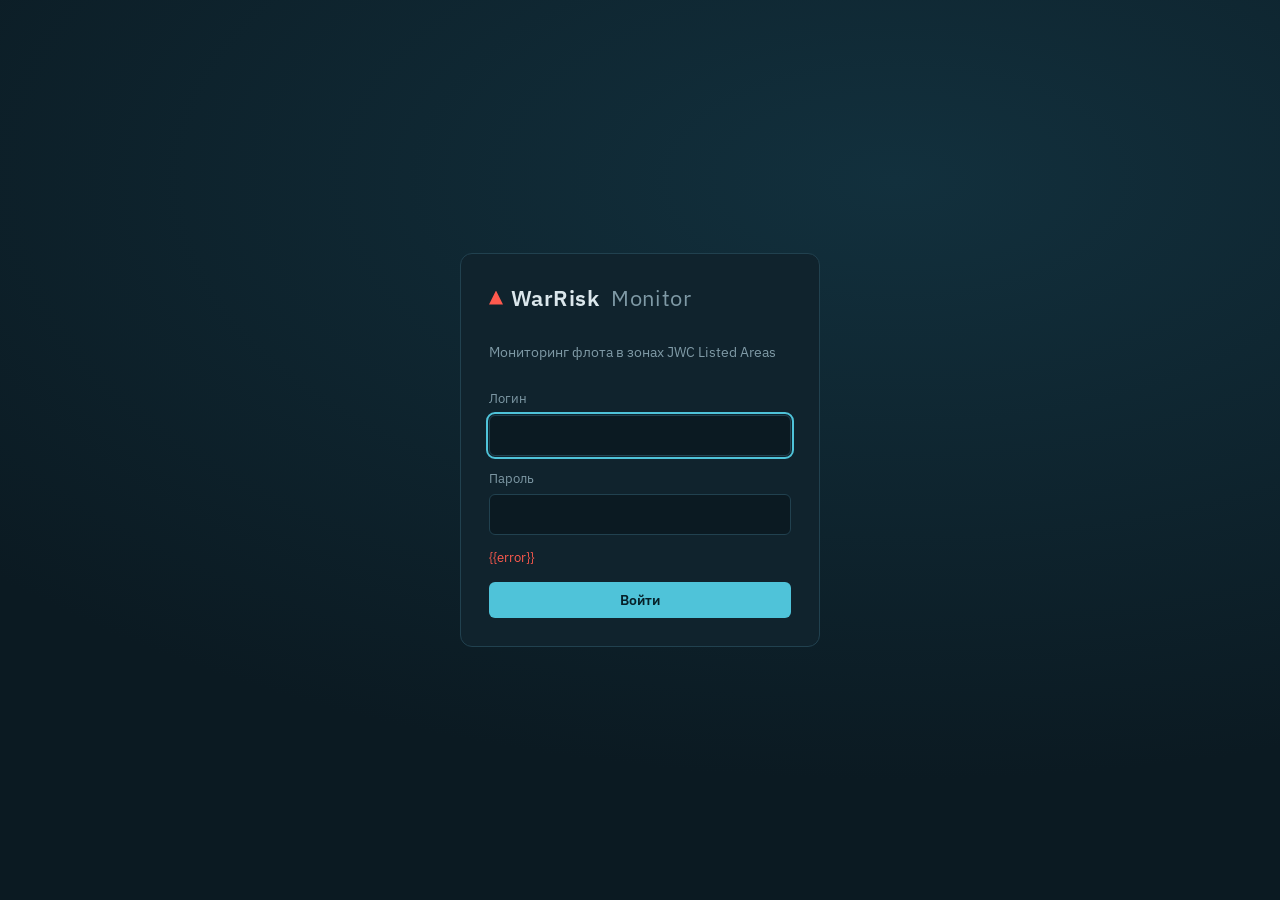
==== static/login.html @ eab72341 "WarRisk Monitor v0.1: карта зон JWC, флот, AIS (aisstream/демо), алерты, автообновление циркуляров" ====
<!doctype html>
<html lang="ru">
<head>
<meta charset="utf-8">
<meta name="viewport" content="width=device-width, initial-scale=1">
<title>Вход — WarRisk Monitor</title>
<meta name="robots" content="noindex">
<link rel="stylesheet" href="https://fonts.googleapis.com/css2?family=IBM+Plex+Sans:wght@400;500;600&display=swap">
<link rel="stylesheet" href="/static/style.css">
</head>
<body class="login-body">
  <form class="login-card" method="post" action="/login">
    <div class="brand big"><span class="brand-mark"></span>WarRisk<span class="brand-dim">Monitor</span></div>
    <p class="muted">Мониторинг флота в зонах JWC Listed Areas</p>
    <label>Логин<input name="username" autocomplete="username" required autofocus></label>
    <label>Пароль<input name="password" type="password" autocomplete="current-password" required></label>
    <div class="login-error">{{error}}</div>
    <button class="btn" type="submit">Войти</button>
  </form>
</body>
</html>
---- static/style.css ----
:root {
  --bg: #0b1a22;
  --bg-2: #10232d;
  --bg-3: #163240;
  --line: #21414f;
  --text: #dbe7ec;
  --muted: #7f9aa6;
  --accent: #4fc3d9;
  --red: #ff5a4e;
  --amber: #f5b13d;
  --green: #4fd18b;
  --violet: #b48cff;
  --radius: 8px;
  --font: "IBM Plex Sans", system-ui, -apple-system, "Segoe UI", sans-serif;
  --mono: "IBM Plex Mono", ui-monospace, Menlo, monospace;
  color-scheme: dark;
}
* { box-sizing: border-box; }
html, body { margin: 0; height: 100%; background: var(--bg); color: var(--text); font: 14px/1.45 var(--font); }
button, input, select { font: inherit; color: inherit; }
a { color: var(--accent); }
[hidden] { display: none !important; }

/* ---------- верхняя панель ---------- */
.topbar {
  height: 52px; display: flex; align-items: center; gap: 16px; padding: 0 16px;
  background: var(--bg-2); border-bottom: 1px solid var(--line); position: relative; z-index: 1001;
}
.brand { font-weight: 600; letter-spacing: .02em; display: flex; align-items: center; gap: 8px; font-size: 16px; white-space: nowrap; }
.brand-dim { color: var(--muted); font-weight: 400; margin-left: 4px; }
.brand-mark { width: 14px; height: 14px; background: var(--red); clip-path: polygon(50% 0, 100% 100%, 0 100%); }
.brand.big { font-size: 22px; }
.chips { display: flex; gap: 8px; flex: 1; min-width: 0; overflow: hidden; }
.chip {
  font: 12px var(--mono); padding: 3px 8px; border: 1px solid var(--line); border-radius: 999px;
  color: var(--muted); white-space: nowrap;
}
.chip.live { color: var(--green); border-color: #2b6b4c; }
.chip.demo { color: var(--amber); border-color: #6b5521; }
.top-actions { display: flex; align-items: center; gap: 8px; }
.top-actions form { margin: 0; }
.icon-btn { position: relative; background: none; border: 0; color: var(--muted); cursor: pointer; padding: 6px; border-radius: 6px; }
.icon-btn:hover { color: var(--text); background: var(--bg-3); }
.badge {
  position: absolute; top: 0; right: -2px; min-width: 17px; height: 17px; padding: 0 4px;
  background: var(--red); color: #fff; border-radius: 9px; font: 600 11px/17px var(--font); text-align: center;
}

/* ---------- раскладка ---------- */
.layout { display: flex; height: calc(100% - 52px); }
.sidebar {
  width: 400px; flex: none; background: var(--bg-2); border-right: 1px solid var(--line);
  display: flex; flex-direction: column; min-height: 0;
}
.map-wrap { flex: 1; position: relative; min-width: 0; }
#map { position: absolute; inset: 0; background: #0a1418; }

.tabs { display: flex; border-bottom: 1px solid var(--line); flex: none; }
.tab {
  flex: 1; background: none; border: 0; border-bottom: 2px solid transparent; padding: 12px 4px 10px;
  color: var(--muted); cursor: pointer; font-weight: 500; white-space: nowrap;
}
.tab:hover { color: var(--text); }
.tab.active { color: var(--text); border-bottom-color: var(--accent); }
.tab-count { background: var(--red); color: #fff; border-radius: 9px; padding: 0 6px; font-size: 11px; margin-left: 2px; }
.panel { display: none; padding: 14px; overflow-y: auto; flex: 1; min-height: 0; }
.panel.active { display: block; }

.row { display: flex; gap: 8px; align-items: center; margin-bottom: 12px; flex-wrap: wrap; }
.row.between { justify-content: space-between; }
select, input[type=text], input:not([type]), input[inputmode], input[type=password] {
  background: var(--bg); border: 1px solid var(--line); border-radius: 6px; padding: 7px 10px; min-width: 0;
}
select { flex: 1; }
input:focus, select:focus, button:focus-visible { outline: 2px solid var(--accent); outline-offset: 1px; }

.btn {
  background: var(--accent); color: #062029; border: 0; border-radius: 6px; padding: 8px 14px;
  font-weight: 600; cursor: pointer; white-space: nowrap;
}
.btn:hover { filter: brightness(1.1); }
.btn:disabled { opacity: .5; cursor: progress; }
.btn.ghost { background: transparent; color: var(--accent); border: 1px solid var(--line); }
.text-btn { background: none; border: 0; color: var(--muted); cursor: pointer; padding: 4px 6px; }
.text-btn:hover { color: var(--text); }
.text-btn.danger:hover { color: var(--red); }

.card { background: var(--bg); border: 1px solid var(--line); border-radius: var(--radius); padding: 12px; margin-bottom: 12px; }
details.card > summary { cursor: pointer; font-weight: 600; list-style: none; }
details.card > summary::before { content: "+ "; color: var(--accent); }
details.card[open] > summary::before { content: "− "; }
.form-grid { display: grid; grid-template-columns: 1fr 1fr; gap: 10px; margin-top: 12px; }
.form-grid label { display: flex; flex-direction: column; gap: 4px; color: var(--muted); font-size: 12px; }
.span2 { grid-column: span 2; }
.drop {
  margin-top: 12px; border: 1px dashed var(--line); border-radius: var(--radius); padding: 14px;
  text-align: center; color: var(--text); font-size: 13px;
}
.drop.over { border-color: var(--accent); background: rgba(79,195,217,.06); }
.muted { color: var(--muted); }
.small { font-size: 12px; }
.empty { text-align: center; padding: 24px 8px; }

.summary { display: grid; grid-template-columns: repeat(3, 1fr); gap: 8px; margin-bottom: 12px; }
.stat { background: var(--bg); border: 1px solid var(--line); border-radius: var(--radius); padding: 8px 10px; }
.stat b { display: block; font: 600 20px var(--mono); }
.stat span { color: var(--muted); font-size: 12px; }
.stat.inside b { color: var(--red); } .stat.near b { color: var(--amber); } .stat.safe b { color: var(--green); }

/* ---------- суда ---------- */
.vessel-list, .notif-list, .circ-list { list-style: none; margin: 0; padding: 0; }
.vessel {
  display: grid; grid-template-columns: 10px 1fr auto; gap: 10px; align-items: start;
  padding: 10px 6px; border-bottom: 1px solid var(--line); cursor: pointer; border-radius: 6px;
}
.vessel:hover, .vessel.selected { background: var(--bg-3); }
.vessel .dot { margin-top: 6px; }
.vessel-name { font-weight: 600; }
.vessel-meta { font: 12px var(--mono); color: var(--muted); }
.vessel-zones { font-size: 12px; margin-top: 2px; }
.vessel-zones .in { color: var(--red); } .vessel-zones .nr { color: var(--amber); }
.vessel-del { visibility: hidden; }
.vessel:hover .vessel-del { visibility: visible; }
.fleet-foot { display: flex; justify-content: space-between; margin-top: 12px; }

.dot { width: 10px; height: 10px; border-radius: 50%; display: inline-block; flex: none; }
.s-safe { background: var(--green); } .s-near { background: var(--amber); } .s-inside { background: var(--red); }
.s-none { background: var(--muted); }

/* ---------- зоны ---------- */
.zones-head { display: flex; justify-content: space-between; align-items: center; margin-bottom: 8px; gap: 8px; }
.check { display: flex; align-items: center; gap: 6px; color: var(--muted); font-size: 13px; cursor: pointer; }
.region { margin: 14px 0 4px; font-size: 11px; text-transform: uppercase; letter-spacing: .08em; color: var(--muted); }
.zone-item {
  display: flex; align-items: center; gap: 8px; padding: 6px; border-radius: 6px; cursor: pointer;
}
.zone-item:hover { background: var(--bg-3); }
.zone-item .zname { flex: 1; }
.tag { font: 11px var(--mono); padding: 1px 6px; border-radius: 4px; border: 1px solid var(--line); color: var(--muted); }
.tag.amended, .tag.added { color: var(--amber); border-color: #6b5521; }
.tag.cond { color: var(--violet); border-color: #4d3b73; }
.tag.review { color: var(--red); border-color: #74302b; }

/* ---------- уведомления ---------- */
.notif { padding: 10px 8px 10px 12px; border-left: 3px solid var(--line); margin-bottom: 8px; background: var(--bg); border-radius: 0 6px 6px 0; cursor: pointer; }
.notif.critical { border-left-color: var(--red); }
.notif.warning { border-left-color: var(--amber); }
.notif.info { border-left-color: var(--accent); }
.notif.unread { background: var(--bg-3); }
.notif-title { font-weight: 600; }
.notif.read .notif-title { font-weight: 400; color: #b7c8cf; }
.notif-body { color: var(--muted); font-size: 13px; white-space: pre-line; margin-top: 2px; }
.notif-time { font: 11px var(--mono); color: var(--muted); }

/* ---------- циркуляры ---------- */
.circ { border: 1px solid var(--line); border-radius: var(--radius); padding: 10px 12px; margin-bottom: 10px; background: var(--bg); }
.circ-head { display: flex; justify-content: space-between; align-items: baseline; gap: 8px; }
.circ-ref { font: 600 15px var(--mono); }
.st { font: 11px var(--mono); padding: 1px 6px; border-radius: 4px; }
.st-active { background: rgba(79,209,139,.15); color: var(--green); }
.st-superseded { background: var(--bg-3); color: var(--muted); }
.st-building, .st-new { background: rgba(245,177,61,.15); color: var(--amber); }
.st-error { background: rgba(255,90,78,.15); color: var(--red); }
.circ ul { margin: 6px 0 0; padding-left: 18px; color: var(--muted); font-size: 13px; }
.circ .review { color: var(--red); }
.circ-actions { margin-top: 8px; display: flex; gap: 12px; }
.circ-actions a, .circ-actions button { font-size: 13px; }
pre.log { white-space: pre-wrap; font: 11px var(--mono); color: var(--muted); max-height: 160px; overflow: auto; margin: 6px 0 0; }

/* ---------- карта ---------- */
.legend {
  position: absolute; left: 12px; bottom: 34px; z-index: 500; background: rgba(16,35,45,.92);
  border: 1px solid var(--line); border-radius: var(--radius); font-size: 12px; min-width: 170px;
}
.legend-toggle { width: 100%; text-align: left; background: none; border: 0; padding: 8px 10px; color: var(--muted); cursor: pointer; }
.legend.collapsed .legend-body { display: none; }
.legend-body { padding: 0 10px 10px; display: grid; gap: 5px; }
.lg { display: flex; align-items: center; gap: 8px; }
.sw { width: 18px; height: 10px; border-radius: 2px; display: inline-block; }
.z-unchanged { background: rgba(255,90,78,.35); border: 1px solid var(--red); }
.z-amended { background: rgba(245,177,61,.35); border: 1px solid var(--amber); }
.z-conditional { background: rgba(180,140,255,.15); border: 1px dashed var(--violet); }
.statusbar {
  position: absolute; left: 0; right: 0; bottom: 0; height: 24px; z-index: 500; display: flex; justify-content: space-between;
  padding: 0 10px; align-items: center; font: 11px var(--mono); color: var(--muted); background: rgba(11,26,34,.85);
}
.build-banner {
  position: absolute; top: 12px; left: 50%; transform: translateX(-50%); z-index: 600;
  background: var(--bg-2); border: 1px solid #6b5521; color: var(--amber); padding: 8px 14px; border-radius: 999px; font-size: 13px;
}
.leaflet-container { font: 13px var(--font); }
.leaflet-popup-content-wrapper, .leaflet-popup-tip { background: var(--bg-2); color: var(--text); border: 1px solid var(--line); }
.leaflet-popup-content { margin: 12px 14px; max-width: 320px; }
.leaflet-popup-content h4 { margin: 0 0 6px; font-size: 14px; }
.leaflet-popup-content .zt { color: var(--muted); font-size: 12px; white-space: pre-line; max-height: 160px; overflow: auto; }
.leaflet-tooltip { background: var(--bg-2); color: var(--text); border: 1px solid var(--line); }
.leaflet-bar a { background: var(--bg-2); color: var(--text); border-color: var(--line); }
.leaflet-bar a:hover { background: var(--bg-3); }
.leaflet-control-attribution { background: rgba(11,26,34,.7) !important; color: var(--muted) !important; }
.leaflet-control-attribution a { color: var(--muted) !important; }
.ship-icon svg { filter: drop-shadow(0 0 2px rgba(0,0,0,.8)); }
.kv { display: grid; grid-template-columns: auto 1fr; gap: 2px 10px; font-size: 12px; }
.kv dt { color: var(--muted); } .kv dd { margin: 0; font-family: var(--mono); }

/* ---------- всплывашки ---------- */
.toasts { position: fixed; top: 64px; right: 16px; z-index: 2000; display: flex; flex-direction: column; gap: 8px; width: 340px; max-width: calc(100vw - 32px); }
.toast {
  background: var(--bg-2); border: 1px solid var(--line); border-left: 4px solid var(--accent); border-radius: 6px;
  padding: 10px 12px; box-shadow: 0 8px 24px rgba(0,0,0,.4); animation: slide .2s ease-out; cursor: pointer;
}
.toast.critical { border-left-color: var(--red); } .toast.warning { border-left-color: var(--amber); }
.toast b { display: block; }
.toast span { color: var(--muted); font-size: 13px; }
@keyframes slide { from { transform: translateX(20px); opacity: 0; } }

/* ---------- вход ---------- */
.login-body { display: grid; place-items: center; min-height: 100vh; padding: 16px;
  background: radial-gradient(1200px 600px at 70% 20%, #12303d, var(--bg)); }
.login-card { width: 100%; max-width: 360px; background: var(--bg-2); border: 1px solid var(--line); border-radius: 12px; padding: 28px; display: flex; flex-direction: column; gap: 14px; }
.login-card label { display: flex; flex-direction: column; gap: 6px; color: var(--muted); font-size: 13px; }
.login-card input { background: var(--bg); border: 1px solid var(--line); border-radius: 6px; padding: 10px 12px; }
.login-error { color: var(--red); min-height: 1em; font-size: 13px; }

/* ---------- мобильная версия ---------- */
@media (max-width: 820px) {
  .layout { flex-direction: column-reverse; }
  .sidebar { width: 100%; height: 48%; border-right: 0; border-top: 1px solid var(--line); }
  .map-wrap { height: 52%; flex: none; }
  .chips { display: none; }
  .legend { bottom: 30px; }
  .tab { font-size: 13px; }
}
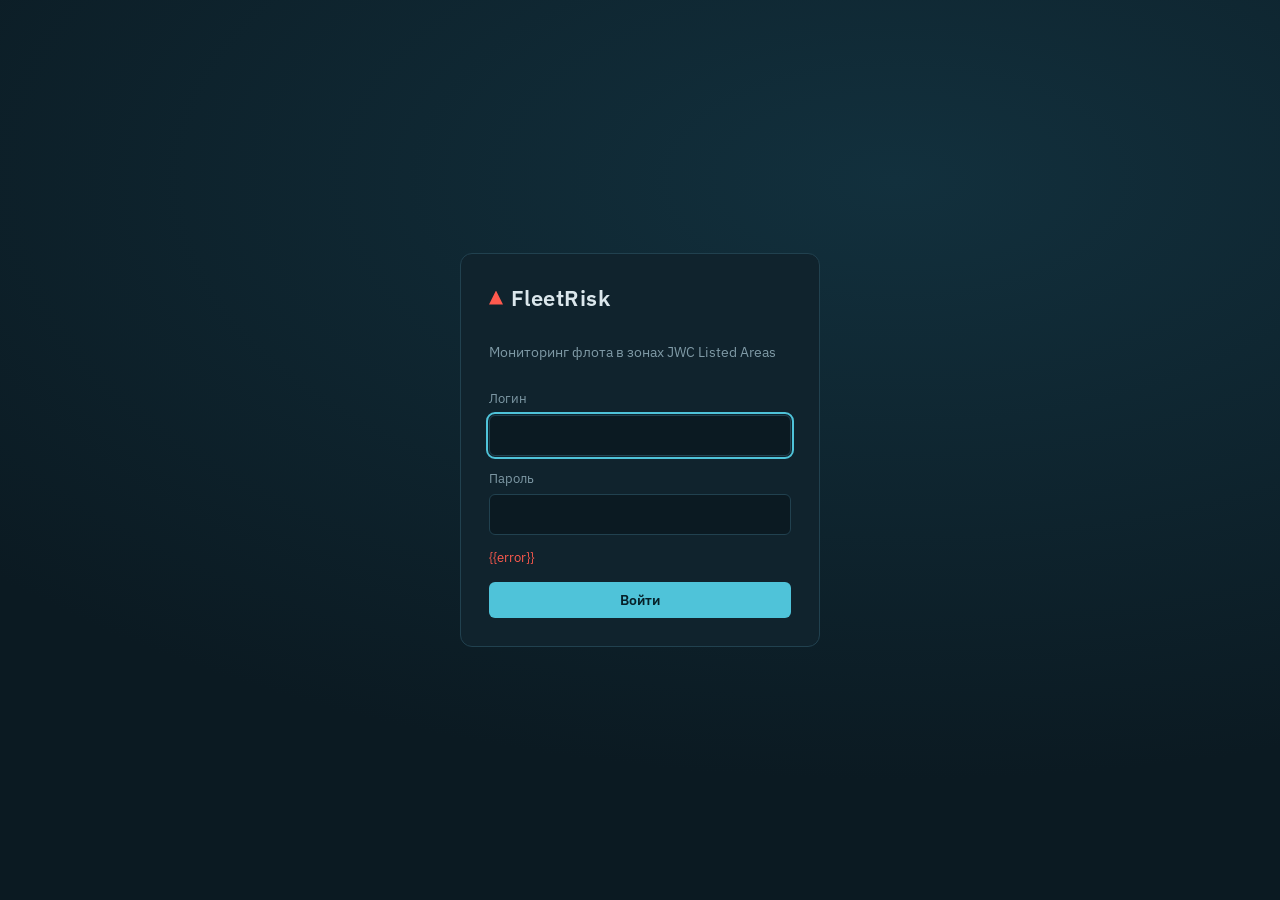
==== commit fe6ebfa2: "Окно события на карте: «Важное» и «Удалить»; название — FleetRisk Co-Authored-By: Claude Opus 5.5 <n" ====
--- a/static/login.html
+++ b/static/login.html
@@ -3,14 +3,14 @@
 <head>
 <meta charset="utf-8">
 <meta name="viewport" content="width=device-width, initial-scale=1">
-<title>Вход — WarRisk Monitor</title>
+<title>Вход — FleetRisk</title>
 <meta name="robots" content="noindex">
 <link rel="stylesheet" href="https://fonts.googleapis.com/css2?family=IBM+Plex+Sans:wght@400;500;600&display=swap">
 <link rel="stylesheet" href="/static/style.css">
 </head>
 <body class="login-body">
   <form class="login-card" method="post" action="/login">
-    <div class="brand big"><span class="brand-mark"></span>WarRisk<span class="brand-dim">Monitor</span></div>
+    <div class="brand big"><span class="brand-mark"></span>FleetRisk</div>
     <p class="muted">Мониторинг флота в зонах JWC Listed Areas</p>
     <label>Логин<input name="username" autocomplete="username" required autofocus></label>
     <label>Пароль<input name="password" type="password" autocomplete="current-password" required></label>
--- a/static/style.css
+++ b/static/style.css
@@ -55,10 +55,10 @@
 .map-wrap { flex: 1; position: relative; min-width: 0; }
 #map { position: absolute; inset: 0; background: #0a1418; }
 
-.tabs { display: flex; border-bottom: 1px solid var(--line); flex: none; }
+.tabs { display: flex; flex-wrap: wrap; border-bottom: 1px solid var(--line); flex: none; }
 .tab {
-  flex: 1; background: none; border: 0; border-bottom: 2px solid transparent; padding: 12px 4px 10px;
-  color: var(--muted); cursor: pointer; font-weight: 500; white-space: nowrap;
+  flex: 1 0 auto; background: none; border: 0; border-bottom: 2px solid transparent; padding: 12px 4px 10px;
+  color: var(--muted); cursor: pointer; font-weight: 500; white-space: nowrap; padding: 10px 10px 8px;
 }
 .tab:hover { color: var(--text); }
 .tab.active { color: var(--text); border-bottom-color: var(--accent); }
@@ -135,6 +135,25 @@
   display: flex; align-items: center; gap: 8px; padding: 6px; border-radius: 6px; cursor: pointer;
 }
 .zone-item:hover { background: var(--bg-3); }
+.zone-item.selected { background: var(--bg-3); box-shadow: inset 2px 0 0 #fff; }
+.z-search {
+  width: 100%; padding: 7px 10px; margin-bottom: 8px; background: var(--bg); border: 1px solid var(--line);
+  border-radius: 6px;
+}
+.zf-layer { margin-bottom: 8px; }
+.zf-layer-head { display: flex; align-items: center; gap: 6px; font-size: 12px; color: var(--text); margin: 4px 0; cursor: pointer; }
+.z-types-row { display: flex; flex-wrap: wrap; gap: 6px; margin-bottom: 4px; }
+.fchip {
+  display: inline-flex; align-items: center; gap: 6px; padding: 4px 9px; font: 12px var(--font); cursor: pointer;
+  background: var(--bg); border: 1px solid var(--line); border-radius: 999px; color: var(--muted);
+}
+.fchip.on { background: var(--bg-3); border-color: #3c6577; color: var(--text); }
+.fchip:not(.on) .sw, .fchip:not(.on) .dot { opacity: .35; }
+.tags { display: flex; flex-wrap: wrap; gap: 4px; margin: 2px 0 4px; }
+.sub-h { font-size: 13px; margin: 18px 0 8px; color: var(--muted); font-weight: 500; text-transform: uppercase; letter-spacing: .06em; }
+.ibf-table { width: 100%; border-collapse: collapse; margin-top: 8px; font-size: 12px; }
+.ibf-table td { padding: 3px 4px; border-top: 1px solid var(--line); vertical-align: top; }
+.legend-body { max-height: 60vh; overflow: auto; }
 .zone-item .zname { flex: 1; }
 .tag { font: 11px var(--mono); padding: 1px 6px; border-radius: 4px; border: 1px solid var(--line); color: var(--muted); }
 .tag.amended, .tag.added { color: var(--amber); border-color: #6b5521; }
@@ -177,9 +196,14 @@
 .legend-body { padding: 0 10px 10px; display: grid; gap: 5px; }
 .lg { display: flex; align-items: center; gap: 8px; }
 .sw { width: 18px; height: 10px; border-radius: 2px; display: inline-block; }
-.z-unchanged { background: rgba(255,90,78,.35); border: 1px solid var(--red); }
-.z-amended { background: rgba(245,177,61,.35); border: 1px solid var(--amber); }
+.z-country { background: rgba(255,90,78,.35); border: 1px solid var(--red); }
+.z-sea { background: rgba(255,148,64,.35); border: 1px solid #ff9440; }
 .z-conditional { background: rgba(180,140,255,.15); border: 1px dashed var(--violet); }
+.z-changed { background: transparent; border: 2px dashed #ffe066; }
+.sw.is-changed { border: 2px dashed #ffe066; }
+.lg-title { margin-top: 4px; font-size: 11px; text-transform: uppercase; letter-spacing: .06em; color: var(--muted); }
+/* SVG-контур зоны получает фокус по клику: без этого браузер рисует белую рамку вокруг всей зоны */
+.leaflet-interactive:focus { outline: none; }
 .statusbar {
   position: absolute; left: 0; right: 0; bottom: 0; height: 24px; z-index: 500; display: flex; justify-content: space-between;
   padding: 0 10px; align-items: center; font: 11px var(--mono); color: var(--muted); background: rgba(11,26,34,.85);
@@ -199,6 +223,9 @@
 .leaflet-control-attribution { background: rgba(11,26,34,.7) !important; color: var(--muted) !important; }
 .leaflet-control-attribution a { color: var(--muted) !important; }
 .ship-icon svg { filter: drop-shadow(0 0 2px rgba(0,0,0,.8)); }
+.ship-badges { position: absolute; left: 60%; top: -9px; display: flex; gap: 1px; pointer-events: none; }
+.ship-badges i { width: 14px; height: 14px; border-radius: 50%; font: 700 9px/14px var(--mono, monospace); font-style: normal;
+  text-align: center; color: #fff; box-shadow: 0 0 0 1.5px #0b1a22; }
 .kv { display: grid; grid-template-columns: auto 1fr; gap: 2px 10px; font-size: 12px; }
 .kv dt { color: var(--muted); } .kv dd { margin: 0; font-family: var(--mono); }
 
@@ -230,3 +257,343 @@
   .legend { bottom: 30px; }
   .tab { font-size: 13px; }
 }
+
+/* ---------- все суда (AIS) ---------- */
+.traffic-card { margin-bottom: 12px; }
+.traffic-card .zf-layer-head { margin-top: 0; font-weight: 600; }
+.ship-links { margin-top: 8px; color: var(--muted); }
+.vessel-meta .dot { width: 8px; height: 8px; vertical-align: middle; }
+
+/* ---------- карточка судна ---------- */
+.sc-popup .leaflet-popup-content { margin: 0; width: 310px !important; }      /* карточка порта */
+.sc-popup .leaflet-popup-content-wrapper { padding: 0; overflow: hidden; }
+.sc-loading { padding: 18px 14px; }
+/* карточка судна — панель у правого края карты (на узком экране — снизу), чтобы не закрывать путь судна */
+.ship-panel { position: absolute; top: 12px; right: 12px; width: 320px; max-height: calc(100% - 24px); overflow-y: auto;
+  z-index: 1000; background: var(--bg-2); color: var(--text); border: 1px solid var(--line); border-radius: 10px;
+  box-shadow: 0 6px 24px rgba(0, 0, 0, .45); }
+.sp-close { position: sticky; top: 0; float: right; z-index: 2; width: 30px; height: 30px; margin-bottom: -30px;
+  background: none; border: 0; color: var(--muted); font-size: 20px; line-height: 30px; cursor: pointer; }
+.sp-close:hover { color: var(--text); }
+@media (max-width: 820px) {
+  .ship-panel { top: auto; left: 8px; right: 8px; bottom: 8px; width: auto; max-height: 55%; }
+  .ship-panel .sc-photo { display: none; }         /* на телефоне карта маленькая — путь важнее фото */
+}
+.sc { font-size: 13px; }
+.sc-tabs { display: flex; border-bottom: 1px solid var(--line); }
+.sc-tabs button { flex: 1; padding: 8px 6px; background: none; border: 0; border-bottom: 2px solid transparent; color: var(--muted); font: inherit; cursor: pointer; }
+.sc-tabs button.on { color: var(--text); border-bottom-color: var(--accent); }
+.sc-evn { color: var(--accent); font-weight: 600; }
+.sc-events { padding: 8px 10px 10px; }
+.sc-events.feed-list .feed-item { margin-bottom: 6px; }
+@media (max-height: 760px) { .sc-photo, .sc-photo img, .sc-photo .sc-sil { height: 100px; } }
+.sc-head { display: flex; gap: 10px; align-items: center; padding: 10px 28px 8px 12px; }
+.sc-flag { width: 30px; height: 20px; object-fit: cover; border-radius: 2px; box-shadow: 0 0 0 1px rgba(255,255,255,.15); flex: none; }
+.sc-name { font-size: 16px; font-weight: 600; line-height: 1.2; }
+.sc-type { font-size: 12px; color: var(--muted); }
+.sc-type .dot { width: 8px; height: 8px; vertical-align: middle; }
+.sc-photo { position: relative; height: 150px; background: #10232d; }
+.sc-photo img, .sc-photo .sc-sil { width: 100%; height: 150px; object-fit: cover; display: block; }
+.sc-credit { position: absolute; left: 8px; bottom: 6px; font-size: 10.5px; text-shadow: 0 1px 2px #000; }
+.sc-credit a { color: #fff; text-decoration: none; }
+.sc-actions { display: flex; flex-direction: column; gap: 6px; padding: 10px 12px; border-bottom: 1px solid var(--line); }
+.sc-row { display: flex; gap: 6px; align-items: center; }
+.sc-actions .btn { flex: 1 1 0; padding: 6px 10px; font-size: 12.5px; text-decoration: none; text-align: center; white-space: nowrap; }
+.sc-actions select { flex: 1 1 0; min-width: 0; padding: 6px 5px; font-size: 12.5px; background: var(--bg); border: 1px solid var(--line); border-radius: 6px; }
+.sc-tag { flex: 1; font-size: 12px; color: var(--muted); }
+.sc-route { display: flex; justify-content: space-between; gap: 10px; padding: 10px 12px 4px; }
+.sc-route b { display: block; font-size: 16px; font-family: var(--mono); }
+.sc-eta { text-align: right; }
+.sc-zones { padding: 4px 12px 8px; font-size: 12.5px; }
+.sc-dest { padding: 0 12px 4px; }
+.sc-dest:empty { display: none; }
+.sc-legend { display: flex; flex-wrap: wrap; gap: 4px 14px; margin-top: 4px; font-size: 11.5px; color: var(--muted); }
+.sc-legend i { display: inline-block; width: 22px; height: 0; margin-right: 5px; vertical-align: middle; }
+.sc-legend .lg-past { border-top: 2.5px solid #4fc3d9; }
+.sc-legend .lg-ahead { border-top: 2px dashed #e8f1f5; }
+.sc-legend .lg-ahead.risk { border-top-color: #ff5a4e; }
+.sc-dest .zin { color: var(--red); } .sc-dest .znr { color: var(--amber); } .sc-dest .zok { color: var(--green); }
+.sc-zones .zin { color: var(--red); } .sc-zones .znr { color: var(--amber); } .sc-zones .zok { color: var(--green); }
+.sc-grid { display: grid; grid-template-columns: repeat(3, 1fr); border-top: 1px solid var(--line); }
+.sc-grid div { padding: 7px 10px; border-right: 1px solid var(--line); border-bottom: 1px solid var(--line); }
+.sc-grid div:nth-child(3n) { border-right: 0; }
+.sc-grid span { display: block; font-size: 11px; color: var(--muted); }
+.sc-grid b { font-size: 12.5px; font-weight: 600; }
+.sc-foot { padding: 8px 12px 2px; font-size: 12px; color: var(--muted); }
+.sc-foot b { color: var(--text); font-weight: 600; }
+.sc-links { padding: 2px 12px 10px; font-size: 11.5px; color: var(--muted); }
+
+/* группа судов на карте */
+.tcl div {
+  width: 100%; height: 100%; border-radius: 50%; display: flex; align-items: center; justify-content: center;
+  background: rgba(22, 60, 92, .92); border: 3px solid #6fa8dc; color: #fff; font: 600 12px var(--font);
+  box-shadow: 0 1px 4px rgba(0,0,0,.5); cursor: pointer;
+}
+.tcl div:hover { background: rgba(35, 90, 130, .95); }
+
+/* ---------- поиск судна ---------- */
+.ship-search { position: relative; flex: 1; max-width: 420px; margin-left: auto; }
+.ship-search input { width: 100%; padding: 7px 12px; background: var(--bg); border: 1px solid var(--line); border-radius: 8px; }
+.ship-results {
+  position: absolute; top: calc(100% + 6px); left: 0; right: 0; z-index: 2000; max-height: 70vh; overflow: auto;
+  background: var(--bg-2); border: 1px solid var(--line); border-radius: 8px; box-shadow: 0 8px 24px rgba(0,0,0,.45);
+}
+.sr-item { display: flex; gap: 10px; align-items: center; width: 100%; padding: 8px 10px; text-align: left;
+  background: none; border: 0; border-bottom: 1px solid var(--line); cursor: pointer; }
+.sr-item:hover, .sr-item:focus { background: var(--bg-3); outline: none; }
+.sr-item .sc-flag { width: 24px; height: 16px; }
+.sr-main { flex: 1; min-width: 0; display: flex; flex-direction: column; }
+.sr-empty { padding: 10px; }
+@media (max-width: 820px) { .ship-search { max-width: none; } .chips { display: none; } }
+
+/* ---------- проверка номера и карточка порта ---------- */
+.mmsi-check .ok { color: var(--green); } .mmsi-check .warn { color: var(--amber); }
+.mmsi-check .sc-flag { width: 18px; height: 12px; vertical-align: -1px; }
+.pc-zones div { display: flex; gap: 6px; align-items: center; margin: 2px 0; }
+.pc-cats { display: flex; flex-wrap: wrap; gap: 4px 10px; padding: 8px 12px; font-size: 12px; border-bottom: 1px solid var(--line); }
+.pc-cat .dot { width: 8px; height: 8px; margin-right: 4px; }
+.pc-list { max-height: 220px; overflow: auto; }
+.pc-h { position: sticky; top: 0; z-index: 1; padding: 6px 12px 2px; background: var(--bg-2); }
+.pc-ship .dot { width: 7px; height: 7px; vertical-align: middle; }
+.pc-ship { display: flex; gap: 8px; align-items: center; width: 100%; padding: 6px 12px; text-align: left;
+  background: none; border: 0; border-bottom: 1px solid var(--line); cursor: pointer; font-size: 12.5px; }
+.pc-ship:hover { background: var(--bg-3); }
+.pc-ship .sc-flag { width: 20px; height: 13px; }
+
+/* ---------- доступ к флоту ---------- */
+#fleet-share summary { cursor: pointer; font-weight: 600; }
+.share-row { display: flex; align-items: center; gap: 8px; padding: 6px 0; border-bottom: 1px solid var(--line); }
+.share-row b { flex: 1; }
+.share-row select, .share-add select { padding: 4px 6px; background: var(--bg); border: 1px solid var(--line); border-radius: 6px; }
+.share-add { display: flex; flex-wrap: wrap; align-items: center; gap: 8px; margin: 10px 0 4px; }
+.share-add select { flex: 1; min-width: 120px; }
+#fleet-foot-guest { justify-content: space-between; align-items: center; }
+
+/* ---------- кнопки флота: добавить судно / поделиться ---------- */
+.fleet-actions { display: flex; gap: 8px; margin: 12px 0 8px; }
+.fleet-actions .btn { flex: 1; display: inline-flex; align-items: center; justify-content: center; gap: 6px; }
+.fleet-actions .btn.on { background: var(--bg-3); border-color: var(--accent); color: var(--text); }
+#add-vessel > summary, #fleet-share > summary { display: none; }
+.nowrap { white-space: nowrap; }
+
+/* ---------- происшествия ---------- */
+.inc-opts { gap: 10px; align-items: center; margin: 6px 0 8px; }
+.inc-opts select { padding: 4px 6px; background: var(--bg); border: 1px solid var(--line); border-radius: 6px; }
+.inc-dot { display: inline-flex; align-items: center; justify-content: center; width: 18px; height: 18px; flex: none;
+  border-radius: 50%; color: #0b1a22; font: 700 11px var(--font); }
+.inc-list { list-style: none; margin: 10px 0 0; padding: 0; }
+.inc { display: flex; gap: 10px; padding: 9px 8px; border-bottom: 1px solid var(--line); cursor: pointer; }
+.inc:hover { background: var(--bg-3); }
+.inc.critical .inc-title { color: var(--red); }
+.inc.test { opacity: .6; }
+.inc-title { font-weight: 600; }
+.inc-text { color: var(--text); margin-top: 2px; font-family: var(--mono); font-size: 12px; word-break: break-word; }
+.inc-icon span { display: flex; align-items: center; justify-content: center; width: 24px; height: 24px; border-radius: 50%;
+  color: #0b1a22; font: 700 13px var(--font); border: 2px solid #fff; box-shadow: 0 1px 5px rgba(0,0,0,.6); }
+.inc-icon.test span { opacity: .55; }
+.inc-icon.urgent span { animation: inc-pulse 1.6s ease-out infinite; }
+@keyframes inc-pulse { 0% { box-shadow: 0 0 0 0 rgba(255,59,48,.7); } 100% { box-shadow: 0 0 0 14px rgba(255,59,48,0); } }
+@media (prefers-reduced-motion: reduce) { .inc-icon.urgent span { animation: none; } }
+
+/* ---------- правила ---------- */
+.rule-form { display: grid; gap: 10px; }
+.rule-form label { display: grid; gap: 4px; font-size: 12.5px; color: var(--muted); }
+.rule-form select, .rule-form input[type=text], .rule-form input:not([type]), .rule-form input[type=number] {
+  padding: 7px 9px; background: var(--bg); border: 1px solid var(--line); border-radius: 6px; color: var(--text); }
+.rule-row { display: grid; grid-template-columns: 1fr 1fr; gap: 10px; }
+.rule-checks { display: flex; flex-wrap: wrap; gap: 4px 12px; }
+.rule-checks label { display: flex; gap: 5px; align-items: center; color: var(--text); }
+.rule-list { list-style: none; margin: 0; padding: 0; }
+.rule-item { display: flex; gap: 10px; padding: 10px 6px; border-bottom: 1px solid var(--line); align-items: flex-start; }
+.rule-item.off { opacity: .5; }
+.rule-item .ri-main { flex: 1; min-width: 0; }
+.rule-item .ri-name { font-weight: 600; }
+.rule-item .ri-sev { display: inline-block; width: 8px; height: 8px; border-radius: 50%; margin-right: 6px; }
+.rule-item .ri-actions { display: flex; gap: 6px; }
+.sub-h .check { display: inline-flex; margin-left: 10px; text-transform: none; letter-spacing: 0; }
+.draw-hint { border-color: var(--accent); }
+.draw-hint .row { gap: 8px; }
+.drawing #map { cursor: crosshair; }
+
+/* ---------- санкции и задержания в карточке ---------- */
+.sc-alert { margin: 0 12px 8px; padding: 8px 10px; border-radius: 6px; font-size: 12.5px; line-height: 1.45; }
+.sc-alert.sanc { background: rgba(255,59,48,.12); border: 1px solid rgba(255,59,48,.55); }
+.sc-alert.det { background: rgba(251,146,60,.1); border: 1px solid rgba(251,146,60,.5); }
+.sc-alert b { display: block; margin-bottom: 2px; }
+#screen-card { margin-top: 10px; }
+
+/* ---------- «События»: переключатель ---------- */
+.seg { display: flex; gap: 4px; padding: 3px; margin-bottom: 12px; background: var(--bg); border: 1px solid var(--line); border-radius: 8px; }
+.seg-btn { flex: 1; padding: 7px 8px; border: 0; border-radius: 6px; background: none; color: var(--muted); cursor: pointer; font-weight: 500; }
+.seg-btn.on { background: var(--bg-3); color: var(--text); }
+
+/* ---------- окно «Источники зон» ---------- */
+.chip-btn { cursor: pointer; background: none; }
+.chip-btn:hover { color: var(--text); border-color: var(--accent); }
+.chip-btn::after { content: " ▾"; }
+.modal { position: fixed; inset: 0; z-index: 3000; background: rgba(5, 12, 16, .6); display: flex;
+  align-items: flex-start; justify-content: center; padding: 64px 16px 16px; }
+.modal-box { width: min(560px, 100%); max-height: calc(100vh - 80px); display: flex; flex-direction: column;
+  background: var(--bg-2); border: 1px solid var(--line); border-radius: 10px; box-shadow: 0 16px 48px rgba(0,0,0,.5); }
+.modal-head { display: flex; justify-content: space-between; align-items: center; padding: 12px 16px; border-bottom: 1px solid var(--line); }
+.modal-head h2 { margin: 0; font-size: 16px; }
+.modal-body { padding: 14px 16px; overflow-y: auto; }
+
+/* ---------- легенда-фильтр ---------- */
+.lg-hint { font-size: 11px; color: var(--muted); margin: 0 0 4px; }
+.lg-btn { width: 100%; background: none; border: 0; padding: 2px 4px; margin: 0 -4px; border-radius: 5px;
+  color: inherit; font: inherit; text-align: left; cursor: pointer; }
+.lg-btn.lg { display: flex; align-items: center; gap: 8px; }
+.lg-btn:hover { background: var(--bg-3); }
+.lg-btn.off { opacity: .38; }
+.lg-btn.off span { text-decoration: line-through; }
+.lg-title.lg-btn { display: block; }
+
+/* ---------- журнал заходов в зоны [журнал-заходов] начало ---------- */
+.log-filters { display: flex; flex-wrap: wrap; gap: 6px; margin-bottom: 8px; }
+.log-filters select { flex: 1 1 120px; min-width: 0; }
+.log-summary { font-size: 12.5px; color: var(--muted); margin-bottom: 8px; }
+.log-summary b { color: var(--text); } .log-summary .warn { color: var(--amber); }
+.log-xlsx { display: inline-block; margin-bottom: 10px; text-decoration: none; }
+.log-list { list-style: none; margin: 0; padding: 0; }
+.log-item { padding: 9px 10px; margin-bottom: 6px; border: 1px solid var(--line); border-left: 3px solid var(--line); border-radius: 6px; }
+.log-item.open { border-left-color: var(--amber); }
+.log-top { display: flex; justify-content: space-between; gap: 8px; align-items: center; }
+.log-now { font-size: 11px; color: var(--amber); white-space: nowrap; }
+.log-item .zin { color: var(--amber); }
+/* [журнал-заходов] конец */
+
+/* ---------- лента ---------- */
+.feed-filters { display: flex; flex-wrap: wrap; gap: 6px; margin-bottom: 8px; }
+.feed-tools { margin-bottom: 8px; }
+.feed-list { list-style: none; margin: 0 0 12px; padding: 0; }
+.feed-item { padding: 9px 10px 9px 12px; margin-bottom: 7px; border-left: 3px solid var(--line); border-radius: 0 6px 6px 0;
+  background: var(--bg); cursor: pointer; }
+.feed-item.critical { border-left-color: var(--red); } .feed-item.warning { border-left-color: var(--amber); }
+.feed-item.info { border-left-color: var(--accent); }
+/* новое — светлая карточка с яркой полосой и точкой; прочитанное — тёмное и приглушённое */
+.feed-item.unread { background: #1b3d4c; box-shadow: inset 0 0 0 1px rgba(79, 195, 217, .18); }
+.feed-item.unread .fi-src::before { content: "● "; color: var(--accent); }
+.feed-item.read { background: #08141a; border-left-color: #2a3b43; }
+.feed-item.read > * { opacity: .55; }
+.feed-item.read .fi-event { color: var(--text); }
+.feed-item.read:hover > * { opacity: .85; }
+.fi-meta { display: flex; align-items: center; gap: 6px; font: 10.5px var(--mono); color: var(--muted); margin-bottom: 4px; }
+.fi-meta .inc-dot { width: 16px; height: 16px; font-size: 9px; line-height: 16px; }
+.fi-src { text-transform: uppercase; letter-spacing: .05em; }
+.fi-time { margin-left: auto; }
+.fi-event { font-weight: 700; font-size: 13.5px; line-height: 1.3; }
+.feed-item.critical .fi-event { color: #ff8a80; } .feed-item.warning .fi-event { color: #ffc861; }
+.feed-item.read .fi-event { font-weight: 600; }
+.fi-vessel { margin-top: 3px; font-size: 13px; }
+.fi-vessel .muted { font: 11px var(--mono); }
+.fi-zone { margin-top: 4px; padding: 3px 8px; font-size: 12px; border-radius: 4px; background: rgba(255, 255, 255, .05);
+  border-left: 2px solid var(--line); overflow-wrap: anywhere; }
+.fi-lines { list-style: none; margin: 5px 0 0; padding: 0; font-size: 12px; color: var(--muted); }
+.fi-lines li { padding: 1px 0 1px 12px; position: relative; overflow-wrap: anywhere; }
+.fi-lines li::before { content: "·"; position: absolute; left: 3px; }
+.fi-quote { margin-top: 4px; font-size: 12px; color: var(--muted); font-style: italic; overflow-wrap: anywhere; }
+.fi-link { margin-top: 3px; }
+.fi-rule { margin-top: 6px; padding-top: 4px; border-top: 1px dashed var(--line); font-size: 11px; color: var(--muted); }
+.feed-more summary { cursor: pointer; font-size: 13px; }
+.feed-more[open] summary { margin-bottom: 8px; }
+
+/* ---------- эмблемы зон (как метки областей в играх) ---------- */
+.zone-emblem span { display: flex; align-items: center; justify-content: center; width: 26px; height: 26px; border-radius: 50%;
+  background: radial-gradient(circle at 50% 40%, #1b2f38, #0b161c); border: 1.5px solid var(--c);
+  box-shadow: 0 0 0 2px rgba(11, 22, 28, .7), 0 0 10px var(--c); cursor: pointer; transition: transform .15s; }
+.zone-emblem span svg .f { fill: var(--c); fill-opacity: .35; }
+.zone-emblem:hover span { transform: scale(1.15); }
+.zone-emblem.sel span { transform: scale(1.2); box-shadow: 0 0 0 2px rgba(11, 22, 28, .7), 0 0 16px var(--c), 0 0 4px #fff; }
+.zone-emblem.off span { opacity: .45; box-shadow: none; }
+
+/* ---------- место события на карте ---------- */
+.event-spot span { display: block; width: 34px; height: 34px; border-radius: 50%; border: 2px solid var(--c);
+  box-shadow: 0 0 12px var(--c), inset 0 0 8px var(--c); position: relative; animation: ev-pulse 1.6s ease-out infinite; }
+.event-spot span::after { content: ""; position: absolute; left: 50%; top: 50%; width: 8px; height: 8px; margin: -4px 0 0 -4px;
+  border-radius: 50%; background: var(--c); box-shadow: 0 0 6px var(--c); }
+@keyframes ev-pulse { 0% { transform: scale(.6); opacity: 1; } 100% { transform: scale(1.25); opacity: .35; } }
+@media (prefers-reduced-motion: reduce) { .event-spot span { animation: none; } }
+.ev-pop .fi-lines { margin-bottom: 8px; }
+.ev-pop .ev-open { width: 100%; }
+.fi-map { color: var(--accent); }
+.sc-hin { font-size: 11px; font-family: var(--mono); overflow-wrap: anywhere; }
+
+/* ---------- цвет флота ---------- */
+.fleet-chip { display: inline-flex; align-items: center; gap: 4px; margin: 2px 4px 0 0; padding: 1px 7px 1px 5px; font-size: 11px;
+  border-radius: 10px; border: 1px solid var(--fc); color: var(--text); background: rgba(255, 255, 255, .04); white-space: nowrap; }
+.fleet-chip::before { content: ""; width: 7px; height: 7px; border-radius: 50%; background: var(--fc); }
+
+/* ---------- цвет флота: кнопка и палитра ---------- */
+.fleet-color-wrap { position: relative; flex: none; }
+.fleet-color { width: 34px; height: 34px; border-radius: 50%; border: 3px solid var(--fc, #4dabf7); cursor: pointer;
+  background: radial-gradient(circle, var(--fc, #4dabf7) 0 38%, transparent 40%); box-shadow: 0 0 10px var(--fc, transparent); }
+.fleet-palette { position: absolute; z-index: 1200; top: 40px; left: 0; display: grid; grid-template-columns: repeat(5, 28px); gap: 8px;
+  padding: 10px; background: var(--bg-2); border: 1px solid var(--line); border-radius: 8px; box-shadow: 0 6px 20px rgba(0, 0, 0, .5); }
+.pal-sw { width: 28px; height: 28px; border-radius: 50%; border: 3px solid var(--c); cursor: pointer;
+  background: radial-gradient(circle, var(--c) 0 38%, transparent 40%); }
+.pal-sw.on, .pal-sw:hover { box-shadow: 0 0 0 2px #fff, 0 0 10px var(--c); }
+
+/* ---------- готовые наборы правил ---------- */
+.presets summary { cursor: pointer; font-weight: 600; }
+.preset { padding: 10px 0; border-top: 1px solid var(--line); }
+.preset:first-child { border-top: 0; }
+.preset-head { display: flex; justify-content: space-between; align-items: center; gap: 8px; margin-bottom: 3px; }
+.preset-head .btn { padding: 4px 10px; font-size: 12.5px; white-space: nowrap; }
+.preset-rules { list-style: none; margin: 5px 0 0; padding: 0; font-size: 12px; color: var(--muted); }
+.preset-rules li.on { color: var(--green); }
+
+/* название судна — ссылка на карточку */
+.ship-link { color: inherit; text-decoration: underline dotted rgba(127,127,127,.6); text-underline-offset: 3px; cursor: pointer; }
+.ship-link:hover { color: var(--accent); text-decoration-color: currentColor; }
+.sc-evnote { padding: 10px 2px 2px; line-height: 1.45; }
+.sc-note { margin: 8px 12px 0; padding: 7px 10px; border-radius: 6px; background: rgba(245,177,61,.12); color: var(--amber, #f5b13d); font-size: 12.5px; line-height: 1.4; }
+
+/* ---------- обучение ---------- */
+.tour-btn { display: inline-flex; align-items: center; gap: 7px; height: 30px; padding: 0 12px 0 6px; border-radius: 15px;
+  border: 1px solid var(--line); background: none; color: var(--text); cursor: pointer; white-space: nowrap; }
+.tour-btn:hover { border-color: var(--accent); }
+.tour-btn span { width: 19px; height: 19px; border-radius: 50%; display: grid; place-items: center; font: 700 12px/1 var(--font);
+  background: var(--accent); color: var(--bg); }
+.tour-btn b { font-weight: 500; font-size: 13px; }
+@media (max-width: 900px) { .tour-btn { padding: 0 5px; } .tour-btn b { display: none; } }
+.tour { position: fixed; inset: 0; z-index: 5000; }
+.tour-spot { position: fixed; border-radius: 10px; box-shadow: 0 0 0 9999px rgba(3, 10, 14, .68); outline: 2px solid var(--accent);
+  pointer-events: none; transition: all .25s ease; }
+.tour-card { position: fixed; background: var(--bg-2); border: 1px solid var(--line); border-radius: 10px; padding: 14px 16px 12px;
+  box-shadow: 0 12px 32px rgba(0, 0, 0, .45); transition: left .25s ease, top .25s ease; }
+.tour-card h4 { margin: 2px 24px 6px 0; font-size: 15px; }
+.tour-card p { margin: 0 0 12px; color: var(--text); line-height: 1.45; }
+.tour-step { font: 11px/1 var(--mono); color: var(--muted); text-transform: uppercase; letter-spacing: .06em; }
+.tour-x { position: absolute; top: 8px; right: 8px; background: none; border: 0; color: var(--muted); cursor: pointer; font-size: 14px; }
+.tour-x:hover { color: var(--text); }
+.tour-nav { display: flex; justify-content: space-between; align-items: center; }
+@media (prefers-reduced-motion: reduce) { .tour-spot, .tour-card { transition: none; } }
+.lg-n { margin-left: auto; padding-left: 8px; font: 11px/1 var(--mono); font-style: normal; color: var(--muted); }
+.lg-btn.off .inc-dot { text-decoration: none; }
+#chip-clock { font-variant-numeric: tabular-nums; white-space: nowrap; }
+@media (max-width: 900px) { #chip-clock { display: none; } }
+.tour-card p.tour-ex { margin-top: -4px; padding: 7px 10px; border-left: 2px solid var(--accent); background: rgba(79,195,217,.08); border-radius: 0 6px 6px 0; font-size: 13px; color: var(--text); }
+.tour-ex b { color: var(--accent); font-weight: 600; }
+
+/* важное и удаление в ленте */
+.fi-acts { display: inline-flex; gap: 2px; margin-left: 4px; }
+.fi-act { background: none; border: 0; padding: 0 4px; color: var(--muted); cursor: pointer; font-size: 14px; line-height: 1; opacity: .45; }
+.feed-item:hover .fi-act, .fi-act:focus-visible { opacity: 1; }
+.fi-act:hover { color: var(--text); }
+.fi-act[data-act=del]:hover { color: var(--red); }
+.fi-star.on { color: #ffd166; opacity: 1; }
+.feed-item.starred { box-shadow: inset 0 0 0 1px rgba(255, 209, 102, .45); }
+.feed-item.read > .fi-meta { opacity: 1; }
+.feed-item.read > .fi-meta > :not(.fi-acts) { opacity: .55; }
+@media (hover: none) { .fi-act { opacity: .8; } }
+.fi-src { white-space: nowrap; }
+.lg-read { background: #4b5d66 !important; font-size: 10px; }
+.feed-item.trash { cursor: default; }
+.trash-row { display: flex; align-items: center; justify-content: space-between; gap: 8px; margin-top: 8px; }
+.feed-item.trash > .trash-row { opacity: 1; }
+.trash-note { padding: 0 2px 8px; list-style: none; }
+.pop-acts { display: flex; gap: 6px; margin-top: 10px; padding-top: 10px; border-top: 1px solid var(--line); }
+.pop-acts .btn { flex: 1; padding: 5px 8px; font-size: 12.5px; }
+.pop-acts .btn.on { color: #ffd166; border-color: rgba(255, 209, 102, .5); }
+.pop-acts [data-pop=del]:hover { color: var(--red); border-color: var(--red); }
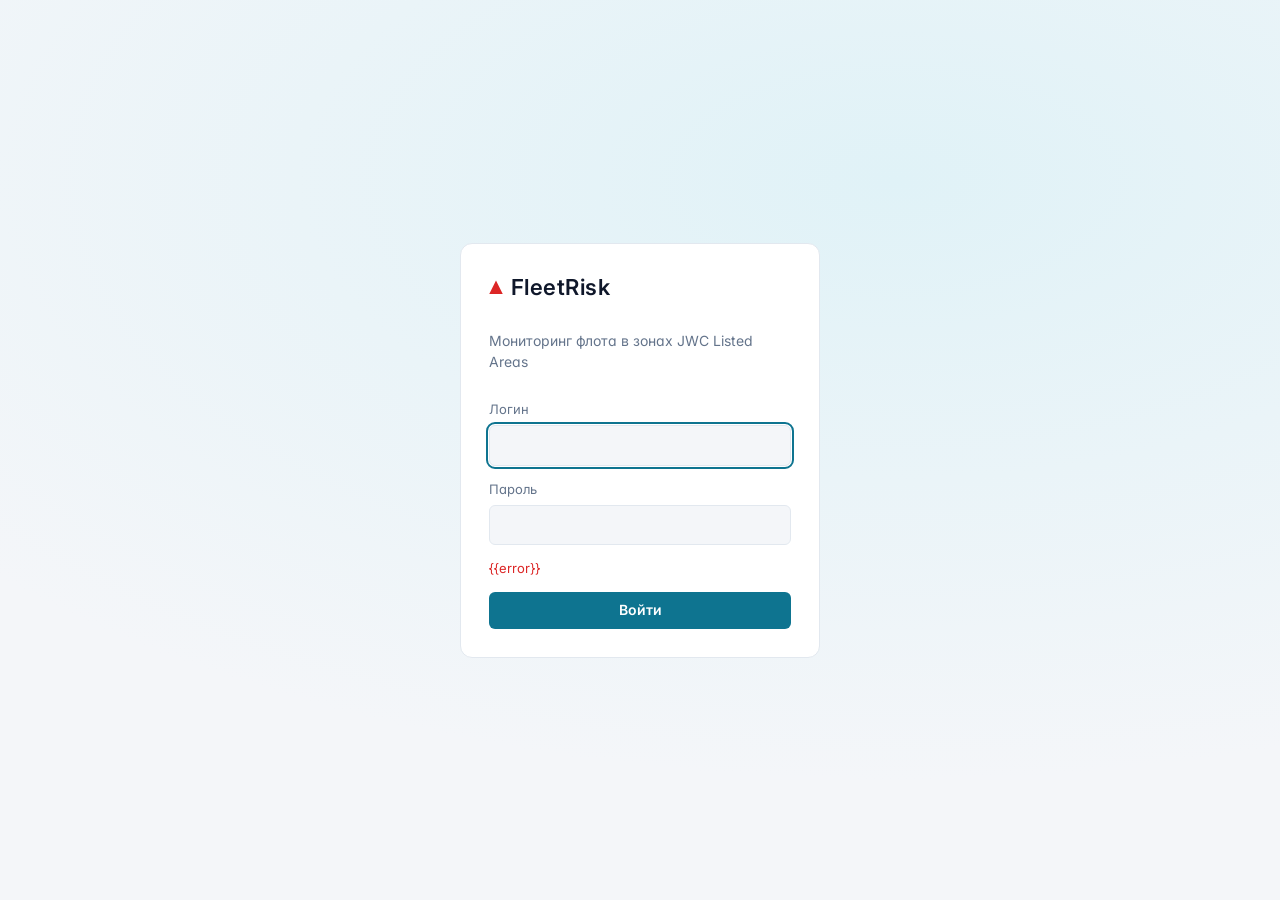
==== commit dc4f3d63: "Светлая и тёмная темы (кнопка в шапке, без выбора — как в системе), шрифт Inter, панели-«острова» на" ====
--- a/static/login.html
+++ b/static/login.html
@@ -5,7 +5,11 @@
 <meta name="viewport" content="width=device-width, initial-scale=1">
 <title>Вход — FleetRisk</title>
 <meta name="robots" content="noindex">
-<link rel="stylesheet" href="https://fonts.googleapis.com/css2?family=IBM+Plex+Sans:wght@400;500;600&display=swap">
+<link rel="stylesheet" href="https://fonts.googleapis.com/css2?family=Inter:wght@400;500;600;700&display=swap">
+<script>/* тема до отрисовки страницы: выбранная пользователем, иначе как в системе */
+(function () { var t = null; try { t = localStorage.getItem("theme"); } catch (e) {}
+  if (t !== "light" && t !== "dark") t = window.matchMedia && matchMedia("(prefers-color-scheme: light)").matches ? "light" : "dark";
+  document.documentElement.dataset.theme = t; })();</script>
 <link rel="stylesheet" href="/static/style.css">
 </head>
 <body class="login-body">
--- a/static/style.css
+++ b/static/style.css
@@ -11,12 +11,13 @@
   --green: #4fd18b;
   --violet: #b48cff;
   --radius: 8px;
-  --font: "IBM Plex Sans", system-ui, -apple-system, "Segoe UI", sans-serif;
-  --mono: "IBM Plex Mono", ui-monospace, Menlo, monospace;
+  --font: "Inter", system-ui, -apple-system, "Segoe UI", sans-serif;
+  --mono: "Inter", system-ui, -apple-system, "Segoe UI", sans-serif;   /* цифры — моноширинные за счёт tnum */
   color-scheme: dark;
 }
 * { box-sizing: border-box; }
-html, body { margin: 0; height: 100%; background: var(--bg); color: var(--text); font: 14px/1.45 var(--font); }
+html, body { margin: 0; height: 100%; background: var(--bg); color: var(--text); font: 14px/1.45 var(--font);
+  font-feature-settings: "tnum" 1, "cv11" 1; letter-spacing: -0.003em; }
 button, input, select { font: inherit; color: inherit; }
 a { color: var(--accent); }
 [hidden] { display: none !important; }
@@ -153,7 +154,6 @@
 .sub-h { font-size: 13px; margin: 18px 0 8px; color: var(--muted); font-weight: 500; text-transform: uppercase; letter-spacing: .06em; }
 .ibf-table { width: 100%; border-collapse: collapse; margin-top: 8px; font-size: 12px; }
 .ibf-table td { padding: 3px 4px; border-top: 1px solid var(--line); vertical-align: top; }
-.legend-body { max-height: 60vh; overflow: auto; }
 .zone-item .zname { flex: 1; }
 .tag { font: 11px var(--mono); padding: 1px 6px; border-radius: 4px; border: 1px solid var(--line); color: var(--muted); }
 .tag.amended, .tag.added { color: var(--amber); border-color: #6b5521; }
@@ -190,10 +190,13 @@
 .legend {
   position: absolute; left: 12px; bottom: 34px; z-index: 500; background: rgba(16,35,45,.92);
   border: 1px solid var(--line); border-radius: var(--radius); font-size: 12px; min-width: 170px;
+  /* не выше карты: иначе на телефоне кнопка «Легенда» уходит за верхний край и легенду не свернуть */
+  max-height: calc(100% - 48px); display: flex; flex-direction: column;
 }
 .legend-toggle { width: 100%; text-align: left; background: none; border: 0; padding: 8px 10px; color: var(--muted); cursor: pointer; }
 .legend.collapsed .legend-body { display: none; }
-.legend-body { padding: 0 10px 10px; display: grid; gap: 5px; }
+.legend-body { padding: 0 10px 10px; display: grid; gap: 5px; flex: 1 1 auto; min-height: 0; overflow: auto; align-content: start; }
+.legend-toggle { flex: none; }
 .lg { display: flex; align-items: center; gap: 8px; }
 .sw { width: 18px; height: 10px; border-radius: 2px; display: inline-block; }
 .z-country { background: rgba(255,90,78,.35); border: 1px solid var(--red); }
@@ -249,10 +252,19 @@
 .login-error { color: var(--red); min-height: 1em; font-size: 13px; }
 
 /* ---------- мобильная версия ---------- */
+.sheet-grip { display: none; }
 @media (max-width: 820px) {
   .layout { flex-direction: column-reverse; }
-  .sidebar { width: 100%; height: 48%; border-right: 0; border-top: 1px solid var(--line); }
-  .map-wrap { height: 52%; flex: none; }
+  /* панель с вкладками снизу; высоту меняют, потянув за ручку (--sb-h задаёт скрипт) */
+  .sidebar { width: 100%; height: var(--sb-h, 48%); border-right: 0; border-top: 1px solid var(--line); flex: none; }
+  .map-wrap { height: auto; flex: 1 1 0; min-height: 0; }
+  /* открыта карточка судна: панель с вкладками прячем, карта и карточка — на весь экран */
+  body.ship-open .sidebar { display: none; }
+  .sheet-grip { display: flex; justify-content: center; align-items: center; height: 22px; flex: none; cursor: ns-resize;
+    touch-action: none; user-select: none; }
+  .sheet-grip span { width: 44px; height: 5px; border-radius: 3px; background: var(--line); }
+  .sheet-grip:active span { background: var(--accent); }
+  .sidebar .sheet-grip { position: sticky; top: 0; z-index: 5; background: var(--bg-2); margin: 0 -1px; }
   .chips { display: none; }
   .legend { bottom: 30px; }
   .tab { font-size: 13px; }
@@ -276,8 +288,13 @@
   background: none; border: 0; color: var(--muted); font-size: 20px; line-height: 30px; cursor: pointer; }
 .sp-close:hover { color: var(--text); }
 @media (max-width: 820px) {
-  .ship-panel { top: auto; left: 8px; right: 8px; bottom: 8px; width: auto; max-height: 55%; }
-  .ship-panel .sc-photo { display: none; }         /* на телефоне карта маленькая — путь важнее фото */
+  /* карточка — «шторка» снизу; высоту меняют за ручку, вплоть до всего экрана */
+  .ship-panel { top: auto; left: 0; right: 0; bottom: 0; width: auto; height: var(--sp-h, 58%); max-height: 100%;
+    border-radius: 14px 14px 0 0; border-bottom: 0; }
+  .ship-panel.full { border-radius: 0; }
+  .ship-panel .sheet-grip { position: sticky; top: 0; z-index: 3; background: var(--bg-2); }
+  .ship-panel .sp-close { top: 0; z-index: 4; width: 40px; height: 40px; font-size: 24px; margin-bottom: -40px; }
+  .ship-panel .sc-photo, .ship-panel .sc-photo img, .ship-panel .sc-photo .sc-sil { height: 150px; }
 }
 .sc { font-size: 13px; }
 .sc-tabs { display: flex; border-bottom: 1px solid var(--line); }
@@ -305,6 +322,14 @@
 .sc-route b { display: block; font-size: 16px; font-family: var(--mono); }
 .sc-eta { text-align: right; }
 .sc-zones { padding: 4px 12px 8px; font-size: 12.5px; }
+/* риск — сразу под названием судна: красный — в зоне, жёлтый — подходит, зелёный — вне зон */
+.sc-risk { margin: 2px 12px 10px; padding: 8px 10px; border-radius: 8px; font-size: 13px; line-height: 1.45;
+  border-left: 3px solid var(--green); background: rgba(79, 209, 139, .08); }
+.sc-risk.in { border-left-color: var(--red); background: rgba(255, 90, 78, .12); }
+.sc-risk.near { border-left-color: var(--amber); background: rgba(245, 177, 61, .10); }
+.sc-risk .zin { color: var(--red); font-weight: 600; } .sc-risk .znr { color: var(--amber); } .sc-risk .zok { color: var(--green); font-weight: 600; }
+.sc-risk .muted { font-weight: 400; }
+.sc-pane .sc-photo { margin: 8px 12px 4px; border-radius: 8px; overflow: hidden; }
 .sc-dest { padding: 0 12px 4px; }
 .sc-dest:empty { display: none; }
 .sc-legend { display: flex; flex-wrap: wrap; gap: 4px 14px; margin-top: 4px; font-size: 11.5px; color: var(--muted); }
@@ -597,3 +622,172 @@
 .pop-acts .btn { flex: 1; padding: 5px 8px; font-size: 12.5px; }
 .pop-acts .btn.on { color: #ffd166; border-color: rgba(255, 209, 102, .5); }
 .pop-acts [data-pop=del]:hover { color: var(--red); border-color: var(--red); }
+@media (max-width: 820px) {
+  /* шторки плавно переезжают между положениями; во время жеста — без задержки за пальцем */
+  .sidebar, .ship-panel { transition: height .2s ease; }
+  .sidebar.dragging, .ship-panel.dragging { transition: none; }
+  #sidebar .tabs { touch-action: pan-x; }
+  .sidebar.min .panel { visibility: hidden; }
+  .ship-panel.min { overflow: hidden; }
+}
+
+/* ---------- компьютер: левая панель сворачивается ---------- */
+@media (min-width: 821px) {
+  .sidebar { transition: width .2s ease, border-color .2s; overflow: hidden; }
+  body.sb-collapsed .sidebar { width: 0; border-right-color: transparent; }
+  .sb-toggle { position: absolute; left: 0; top: 50%; transform: translateY(-50%); z-index: 900; width: 18px; height: 56px;
+    padding: 0; border: 1px solid var(--line); border-left: 0; border-radius: 0 8px 8px 0; background: var(--bg-2);
+    color: var(--muted); font-size: 16px; line-height: 1; cursor: pointer; box-shadow: 2px 0 8px rgba(0, 0, 0, .3); }
+  .sb-toggle:hover { color: var(--text); background: var(--bg-3); width: 22px; }
+}
+@media (max-width: 820px) { .sb-toggle { display: none; } }
+
+/* ---------- лента: одна строка фильтров ---------- */
+.feed-bar { display: flex; align-items: center; justify-content: space-between; gap: 8px; margin-bottom: 10px; }
+.seg { display: inline-flex; padding: 2px; border-radius: 9px; background: var(--bg); border: 1px solid var(--line); }
+.seg-b { border: 0; background: none; color: var(--muted); padding: 5px 10px; border-radius: 7px; cursor: pointer; font-size: 12.5px; white-space: nowrap; }
+.seg-b:hover { color: var(--text); }
+.seg-b.on { background: var(--bg-3); color: var(--text); font-weight: 600; }
+.feed-icons { display: inline-flex; gap: 2px; }
+.ico-b { position: relative; width: 30px; height: 30px; display: grid; place-items: center; border: 0; border-radius: 8px;
+  background: none; color: var(--muted); cursor: pointer; }
+.ico-b svg { width: 17px; height: 17px; fill: currentColor; stroke: currentColor; stroke-width: 0; }
+#btn-read-all svg { fill: none; stroke-width: 2.2; }
+.ico-b:hover { background: var(--bg-3); color: var(--text); }
+.ico-b.on, .ico-b[aria-pressed=true] { background: var(--bg-3); color: var(--accent); }
+.ico-b[data-feed=starred].on { color: #ffd166; }
+.ico-n { position: absolute; top: 1px; right: 0; min-width: 14px; height: 14px; padding: 0 3px; border-radius: 7px;
+  background: var(--muted); color: var(--bg); font: 700 9px/14px var(--font); }
+
+/* ---------- вкладки: Флот · Лента · Зоны + шестерёнка настройки уведомлений ---------- */
+.tab-ico { flex: 0 0 auto; display: inline-flex; align-items: center; gap: 6px; }
+.tab-ico svg { width: 17px; height: 17px; fill: currentColor; }
+.tab-ico-label { font-size: 12.5px; }
+.back-btn { margin: 0 0 8px -6px; }
+.fleet-actions { flex-wrap: wrap; }
+
+/* ---------- соседние происшествия — одним кружком с числом ---------- */
+.inc-cluster span { display: grid; place-items: center; width: 30px; height: 30px; border-radius: 50%; cursor: pointer;
+  font: 700 12px/1 var(--font); color: #fff; background: #4b6472; border: 2px solid rgba(255, 255, 255, .85);
+  box-shadow: 0 1px 6px rgba(0, 0, 0, .45); }
+.inc-cluster.warning span { background: #c27a12; }
+.inc-cluster.critical span { background: #d63a30; }
+
+/* ---------- сводка над картой ---------- */
+.riskbar { position: absolute; top: 10px; left: 54px; z-index: 950; display: flex; gap: 6px; flex-wrap: wrap; max-width: calc(100% - 70px); }
+.rb { display: inline-flex; align-items: center; gap: 6px; height: 32px; padding: 0 11px 0 9px; border-radius: 16px; cursor: pointer;
+  border: 1px solid var(--line); background: rgba(16, 35, 45, .92); color: var(--text); font: inherit; font-size: 12.5px;
+  box-shadow: 0 2px 10px rgba(0, 0, 0, .3); backdrop-filter: blur(6px); }
+.rb:hover { border-color: var(--accent); }
+.rb i { width: 9px; height: 9px; border-radius: 50%; background: var(--muted); }
+.rb.in i { background: var(--red); } .rb.near i { background: var(--amber); } .rb.new i { background: var(--accent); }
+.rb b { font-size: 14px; }
+.rb.in:not(.zero) b { color: var(--red); } .rb.near:not(.zero) b { color: var(--amber); }
+.rb.zero { opacity: .65; }
+.rb span { color: var(--muted); }
+.rb-pop { position: absolute; top: 40px; left: 0; width: 330px; max-height: 50vh; overflow: auto; padding: 6px; border-radius: 12px;
+  background: var(--bg-2); border: 1px solid var(--line); box-shadow: 0 10px 30px rgba(0, 0, 0, .45); }
+.rb-h { padding: 6px 8px 4px; font-size: 11px; text-transform: uppercase; letter-spacing: .06em; color: var(--muted); }
+.rb-v { display: block; width: 100%; text-align: left; padding: 7px 8px; border: 0; border-radius: 8px; background: none; color: var(--text); cursor: pointer; font: inherit; }
+.rb-v:hover { background: var(--bg-3); }
+.rb-v .rb-z { display: block; margin-top: 2px; font-size: 12px; color: var(--muted); }
+.rb-empty { padding: 8px; color: var(--muted); }
+@media (max-width: 820px) {
+  .riskbar { left: 52px; top: 8px; gap: 4px; }
+  .rb { height: 30px; padding: 0 9px 0 7px; }
+  .rb span { display: none; }                         /* на телефоне — только числа с цветной точкой */
+  .rb-pop { width: min(330px, calc(100vw - 70px)); }
+}
+
+/* =====================================================================================
+   ТЕМЫ: тёмная (по умолчанию в стилях выше) и светлая — [data-theme=light] на <html>.
+   Выбор — кнопкой в шапке (запоминается), без выбора — как в системе.
+   ===================================================================================== */
+:root[data-theme=light] {
+  --bg: #f4f6f9; --bg-2: #ffffff; --bg-3: #eef2f6; --line: #e2e8ef;
+  --text: #0f172a; --muted: #64748b; --accent: #0e7490;
+  --red: #dc2626; --amber: #c2410c; --green: #15803d; --violet: #7c3aed;
+  color-scheme: light;
+}
+[data-theme=light] .topbar { background: #fff; border-bottom-color: transparent; box-shadow: 0 1px 0 #e9edf2, 0 2px 12px rgba(15, 23, 42, .04); }
+[data-theme=light] .chip { background: var(--bg-3); border-color: transparent; }
+[data-theme=light] .chip.live { background: #dcfce7; color: #15803d; }
+[data-theme=light] .chip.demo { background: #ffedd5; color: #c2410c; }
+[data-theme=light] .ship-search input { background: var(--bg-3); border-color: transparent; }
+[data-theme=light] .ship-search input:focus { background: #fff; border-color: #a5d8e6; box-shadow: 0 0 0 3px rgba(14, 116, 144, .12); }
+[data-theme=light] #map { background: #e9edf1; }
+[data-theme=light] .btn { color: #fff; }
+[data-theme=light] .btn.ghost { color: var(--text); background: #fff; }
+[data-theme=light] .fchip.on { background: #ecfeff; border-color: #a5e3ee; color: #0e7490; }
+[data-theme=light] .tag.amended, [data-theme=light] .tag.added { border-color: #fdba74; }
+[data-theme=light] .legend { background: rgba(255, 255, 255, .96); border-color: transparent; box-shadow: 0 6px 24px rgba(15, 23, 42, .12); }
+[data-theme=light] .statusbar { background: rgba(255, 255, 255, .82); color: #94a3b8; }
+[data-theme=light] .leaflet-control-attribution { background: rgba(255, 255, 255, .7) !important; color: #94a3b8 !important; }
+[data-theme=light] .leaflet-control-attribution a { color: #64748b; }
+[data-theme=light] .leaflet-popup-content-wrapper, [data-theme=light] .leaflet-popup-tip,
+[data-theme=light] .leaflet-tooltip { border-color: transparent; box-shadow: 0 8px 28px rgba(15, 23, 42, .16); }
+[data-theme=light] .login-body { background: radial-gradient(1200px 600px at 70% 20%, #e0f2f7, var(--bg)); }
+[data-theme=light] .sc-photo { background: #eef3f6; }
+[data-theme=light] #sc-sky stop:first-child { stop-color: #f1f6f9; }
+[data-theme=light] #sc-sky stop:last-child { stop-color: #e2ebf0; }
+[data-theme=light] .sc-sil > path:last-child { fill: #c9dbe5; opacity: 1; }
+[data-theme=light] .sc-credit { color: #64748b; text-shadow: none; }
+[data-theme=light] .sc-credit a { color: #475569; }
+[data-theme=light] .modal { background: rgba(15, 23, 42, .35); }
+[data-theme=light] .rb { background: rgba(255, 255, 255, .96); border-color: transparent; box-shadow: 0 4px 14px rgba(15, 23, 42, .12); }
+[data-theme=light] .rb-pop { box-shadow: 0 12px 34px rgba(15, 23, 42, .16); border-color: transparent; }
+[data-theme=light] .ico-n { color: #fff; }
+[data-theme=light] .ship-icon svg { filter: drop-shadow(0 1px 1.5px rgba(15, 23, 42, .35)); }
+[data-theme=light] .inc-icon span { box-shadow: 0 1px 4px rgba(15, 23, 42, .25); }
+[data-theme=light] .zone-emblem span { background: #fff; box-shadow: 0 2px 6px rgba(15, 23, 42, .2); }
+[data-theme=light] .zone-emblem.sel span { box-shadow: 0 0 0 3px #fff, 0 0 0 5px var(--c); }
+[data-theme=light] .sc-risk.in { background: #fef2f2; } [data-theme=light] .sc-risk.near { background: #fff7ed; }
+[data-theme=light] .sc-risk { background: #f0fdf4; }
+[data-theme=light] .toast { box-shadow: 0 10px 30px rgba(15, 23, 42, .16); }
+[data-theme=light] .tour-spot { box-shadow: 0 0 0 9999px rgba(15, 23, 42, .45); }
+/* лента: белые карточки без толстых цветных полос; новое — голубоватое с полоской, прочитанное — серое */
+[data-theme=light] .feed-item { background: #fff; border: 1px solid var(--line); border-left-width: 1px; border-radius: 12px; position: relative; }
+[data-theme=light] .feed-item.unread { background: #f0fbfd; border-color: #bfe7ef; box-shadow: none; }
+[data-theme=light] .feed-item.unread::before { content: ""; position: absolute; left: -1px; top: 12px; bottom: 12px; width: 3px;
+  border-radius: 0 3px 3px 0; background: var(--accent); }
+[data-theme=light] .feed-item.read { background: #fff; border-color: var(--line); }
+[data-theme=light] .feed-item.read > * { opacity: .75; }
+[data-theme=light] .feed-item.critical .fi-event { color: #b91c1c; } [data-theme=light] .feed-item.warning .fi-event { color: #b45309; }
+[data-theme=light] .feed-item.starred { box-shadow: inset 0 0 0 1px rgba(217, 119, 6, .45); }
+[data-theme=light] .fi-zone { background: var(--bg-3); border-left: 0; border-radius: 8px; }
+[data-theme=light] .fi-star.on, [data-theme=light] .ico-b[data-feed=starred].on { color: #d97706; }
+[data-theme=light] .inc-cluster span { border-color: #fff; box-shadow: 0 2px 8px rgba(15, 23, 42, .3); }
+
+/* кнопка темы в шапке */
+.theme-btn { width: 34px; height: 34px; display: grid; place-items: center; border-radius: 50%; border: 0; background: none;
+  color: var(--muted); cursor: pointer; }
+.theme-btn:hover { background: var(--bg-3); color: var(--text); }
+.theme-btn svg { width: 18px; height: 18px; fill: currentColor; }
+.theme-btn .i-sun { display: none; } [data-theme=light] .theme-btn .i-sun { display: block; } [data-theme=light] .theme-btn .i-moon { display: none; }
+
+/* =====================================================================================
+   КОМПЬЮТЕР: карта на всю ширину, левая панель и карточка судна — «острова» над ней
+   ===================================================================================== */
+@media (min-width: 821px) {
+  .layout { position: relative; }
+  .map-wrap { position: absolute; inset: 0; }
+  .sidebar { position: absolute; z-index: 1001; top: 12px; left: 12px; bottom: 12px; width: 392px; border: 1px solid var(--line);
+    border-radius: 16px; box-shadow: 0 10px 40px rgba(0, 0, 0, .35); overflow: hidden;
+    transition: transform .22s ease, opacity .22s ease; }
+  [data-theme=light] .sidebar { border-color: transparent; box-shadow: 0 10px 40px rgba(15, 23, 42, .12), 0 1px 3px rgba(15, 23, 42, .06); }
+  body.sb-collapsed .sidebar { width: 392px; transform: translateX(-420px); opacity: 0; pointer-events: none; }
+  /* всё, что на карте у левого края, — правее панели */
+  .leaflet-left, .riskbar, .legend { transition: transform .22s ease; }
+  body:not(.sb-collapsed) .leaflet-left, body:not(.sb-collapsed) .legend { transform: translateX(416px); }
+  body:not(.sb-collapsed) .riskbar { transform: translateX(416px); max-width: calc(100% - 500px); }
+  .sb-toggle { top: 22px; transform: none; left: 0; height: 40px; transition: left .22s ease; }
+  body:not(.sb-collapsed) .sb-toggle { left: 404px; }
+  .ship-panel { top: 12px; right: 12px; border-radius: 16px; max-height: calc(100% - 24px); }
+  [data-theme=light] .ship-panel { border-color: transparent; box-shadow: 0 10px 40px rgba(15, 23, 42, .14); }
+  /* вкладки — переключатель-«таблетка» */
+  .tabs { margin: 12px 12px 6px; padding: 3px; background: var(--bg); border: 0; border-radius: 11px; flex-wrap: nowrap; }
+  [data-theme=light] .tabs { background: var(--bg-3); }
+  .tab { border: 0; border-radius: 8px; padding: 7px 8px; font-size: 13px; }
+  .tab.active { background: var(--bg-3); border: 0; box-shadow: 0 1px 3px rgba(0, 0, 0, .25); }
+  [data-theme=light] .tab.active { background: #fff; box-shadow: 0 1px 3px rgba(15, 23, 42, .12); }
+}
